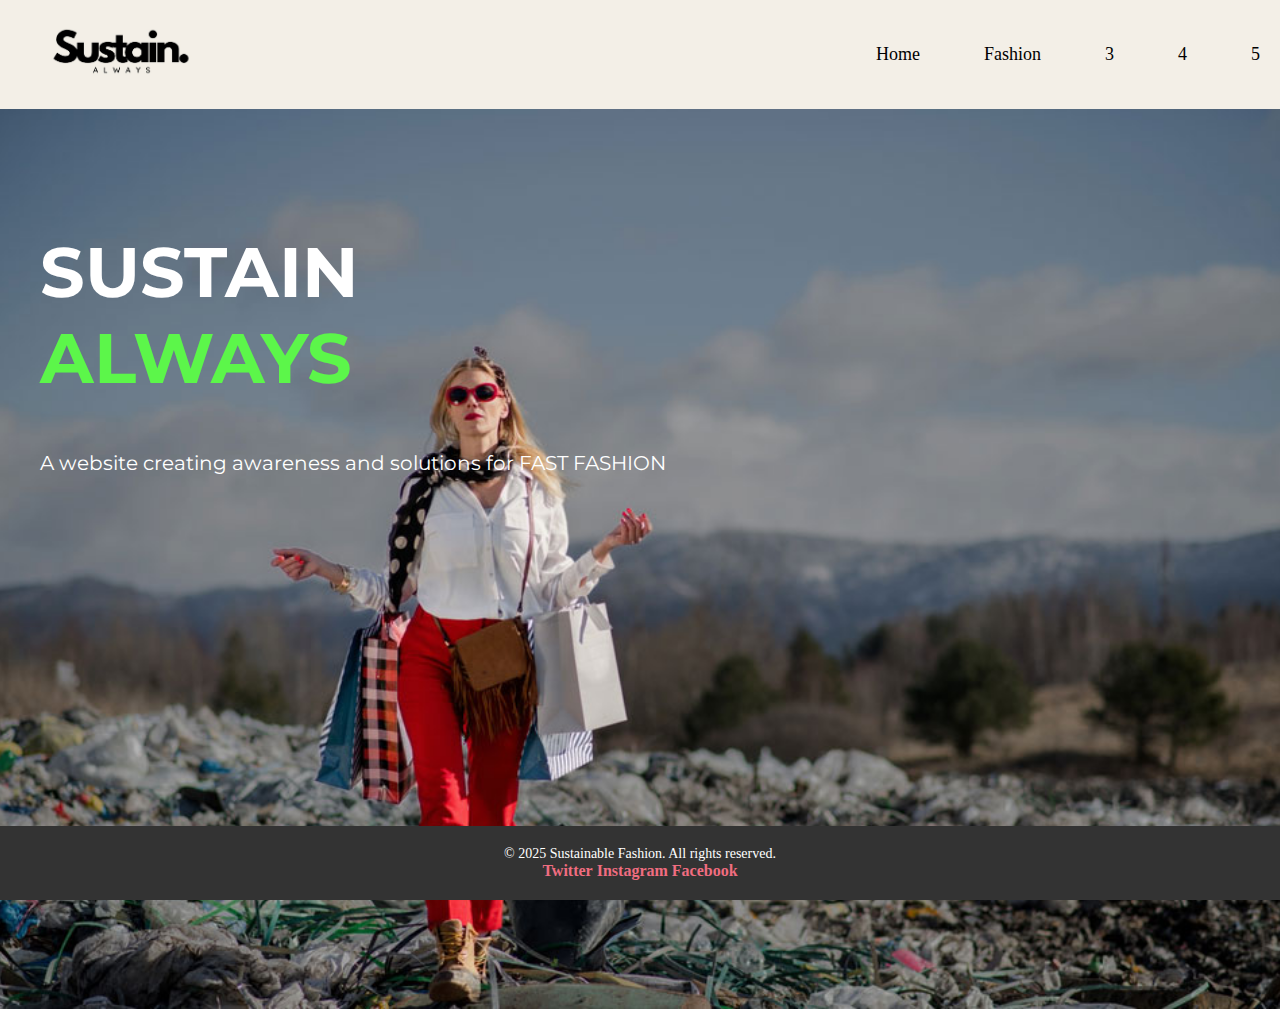
==== index.html @ d49e51c7 "sbjka" ====
<!DOCTYPE html>
<html lang="en">
<head>
    <meta charset="UTF-8">
    <meta name="viewport" content="width=device-width, initial-scale=1.0">
    <title>sustain</title>
    <link rel="stylesheet" href="index.css">
</head>
<body>
    <header>
        <div class="logo">
            <img src="./bilder/logo.jpeg" alt="">
        </div>
       <nav>
        <ul>
            <li><a href="#">Home</a></li>
            <li><a href="fashion.html">Fashion</a></li>
            <li><a href="sustain.html">3</a></li>
            <li><a href="#">4</a></li>
            <li><a href="#">5</a></li>
        </ul>
       </nav>
    </header>

    <section class="headPage">
        <div class="firstPage">
            <h1 class="title">SUSTAIN</h1>
            <h2 class="title2">ALWAYS</h2>
            <p class="underTitle">A website creating awareness and solutions for FAST FASHION</p>
        </div>
    </section>
    
   
    <script src="brandNames.js"></script>
    <script src="index.js"></script>
    <footer>
        <div class="footer-container">
            <p>&copy; 2025 Sustainable Fashion. All rights reserved.</p>
            <div class="social-media">
                <a href="https://twitter.com/yourprofile" target="_blank">Twitter</a>
                <a href="https://instagram.com/yourprofile" target="_blank">Instagram</a>
                <a href="https://facebook.com/yourprofile" target="_blank">Facebook</a>
            </div>
        </div>
    </footer>
</body>
</html>
---- index.css ----
@import url('https://fonts.googleapis.com/css2?family=Bebas+Neue&family=Fraunces:ital,opsz,wght@0,9..144,100..900;1,9..144,100..900&family=Montserrat:ital,wght@0,100..900;1,100..900&family=Roboto+Mono:ital,wght@0,100..700;1,100..700&display=swap');

:root {
    --header: #F3EFE7
}

html {
    box-sizing: border-box;
    font-size: 16px;
}

*,
*:before,
*:after {
    box-sizing: inherit;
}

body,
h1,
h2,
h3,
h4,
h5,
h6,
p,
ol,
ul {
    margin: 0;
    padding: 0;
    font-weight: normal;
}

ol,
ul {
    list-style: none;
}

img {
    max-width: 100%;
    height: auto;
}
header img {
    max-width: 200px;
    padding: 0px;
    margin: 0px;

}

/* General Body Styling */

/* Header Styling */
header {
    width: 100%;
    background-color: var(--header);
    color:black;
    padding: 15px 20px;
    display: flex;
    justify-content: space-between;
    align-items: center;
}

.logo {
    font-size: 24px;
    font-weight: bold;
}

nav ul {
    list-style: none;
}

nav ul li {
    display: inline-block;
    margin-left: 20px;
    padding-left: 40px;
}

nav ul li a {
    color: black;
    text-decoration: none;
    font-size: 18px;
}

nav ul li a:hover {
    color: #ccc;
}



h1 {
    margin-bottom: 20px;
    font-size: 32px;
    font-weight: bold;
    color: #333;
}



footer {
    width: 100%;
    background-color: #333;
    color: white;
    padding: 20px;
    text-align: center;
    position: absolute;
    bottom: 0;
    left: 0;
}

footer p {
    margin: 0;
    font-size: 14px;
}

footer a {
    color: #f06d80;
    text-decoration: none;
    font-weight: 600;
}

footer a:hover {
    text-decoration: underline;
}

.title {
    font-size: 70px;
    font-family: 'Montserrat';
    font-weight: 700;
    margin-bottom: 0;
    color: white;
}

.title2 {
    margin-top: 0;
    font-size: 70px;
    font-family: 'Montserrat';
    font-weight: 700;
    color: #5CF64A;
}

.underTitle {
    font-size: 20px;
    font-family: 'Montserrat';
    color: white;
    margin-top: 50px;
}

.firstPage{
    align-items: left;
    padding: 0;
    margin-top: 100px;
    margin-left: 20px;
}

.headPage{
    display: flex;
    align-items: left;
    padding: 20px;
    background-image: url('bilder/fast-fashion.jpg');
    background-size: cover;
    background-repeat: no-repeat;
    background-position: bottom;
    width: 100vw;
    height: 100vh;
    box-sizing: border-box;
    
}
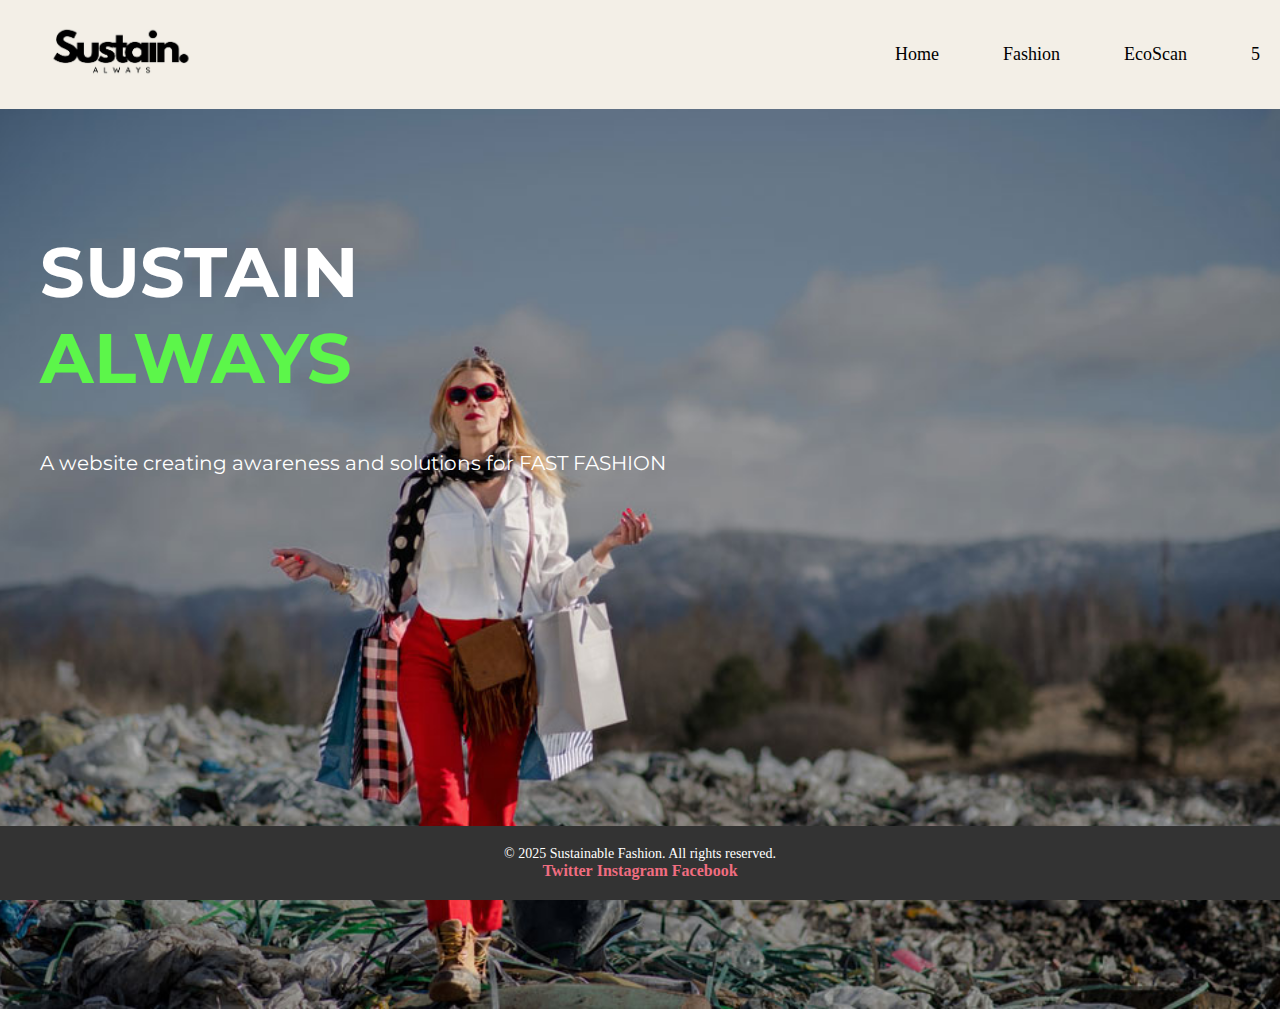
==== commit 94c3797a: "navn" ====
--- a/index.html
+++ b/index.html
@@ -15,8 +15,7 @@
         <ul>
             <li><a href="#">Home</a></li>
             <li><a href="fashion.html">Fashion</a></li>
-            <li><a href="sustain.html">3</a></li>
-            <li><a href="#">4</a></li>
+            <li><a href="sustain.html">EcoScan</a></li>
             <li><a href="#">5</a></li>
         </ul>
        </nav>
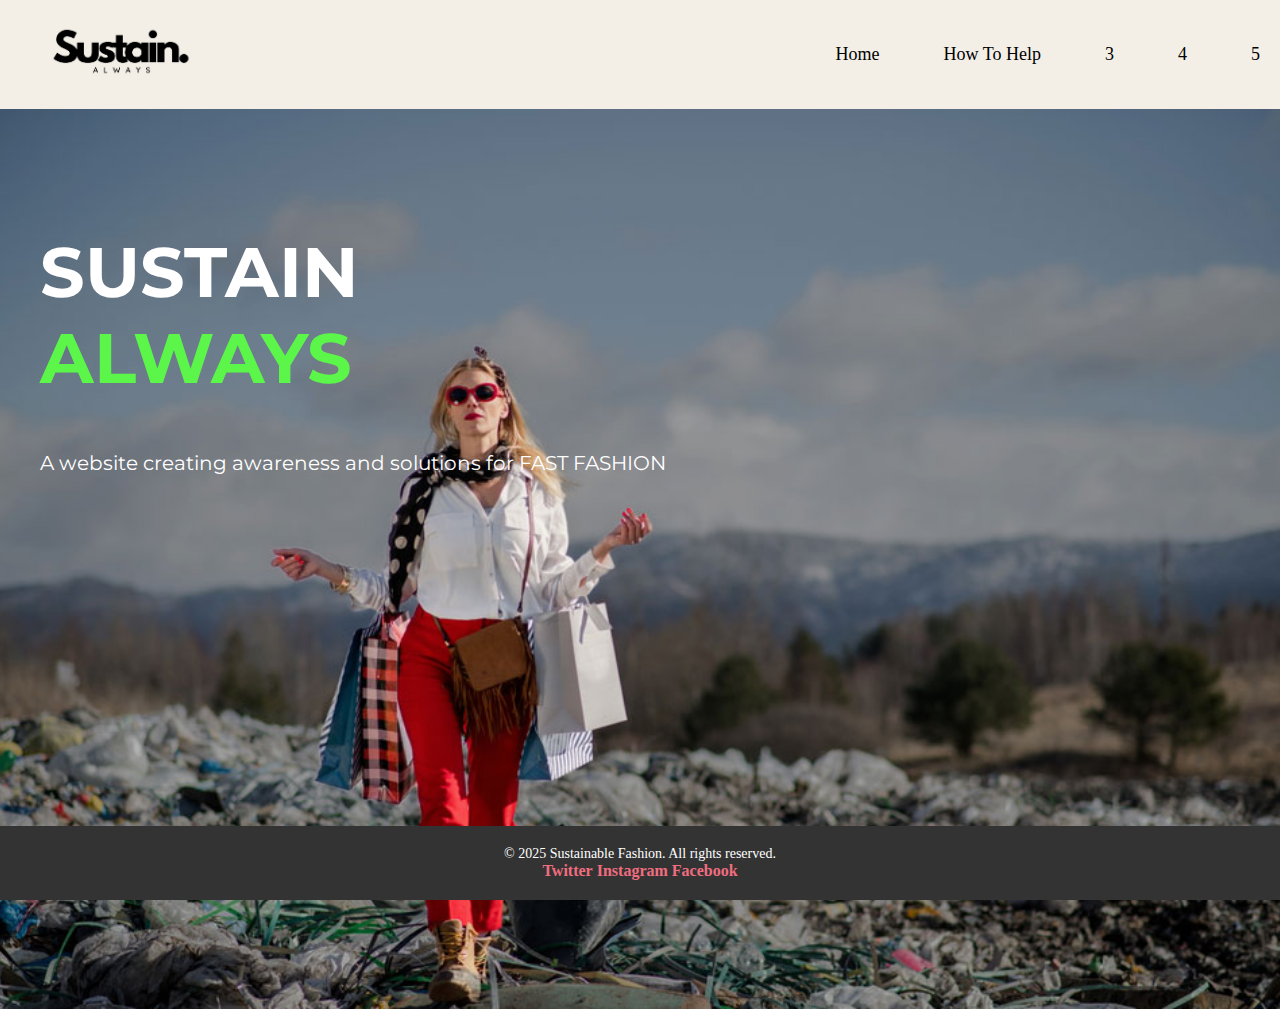
==== commit bb4f5920: "idk" ====
--- a/index.html
+++ b/index.html
@@ -14,8 +14,9 @@
        <nav>
         <ul>
             <li><a href="#">Home</a></li>
-            <li><a href="fashion.html">Fashion</a></li>
-            <li><a href="sustain.html">EcoScan</a></li>
+            <li><a href="fashion.html">How To Help</a></li>
+            <li><a href="sustain.html">3</a></li>
+            <li><a href="#">4</a></li>
             <li><a href="#">5</a></li>
         </ul>
        </nav>
--- a/index.css
+++ b/index.css
@@ -158,7 +158,7 @@
     background-image: url('bilder/fast-fashion.jpg');
     background-size: cover;
     background-repeat: no-repeat;
-    background-position: bottom;
+    background-position: center;
     width: 100vw;
     height: 100vh;
     box-sizing: border-box;
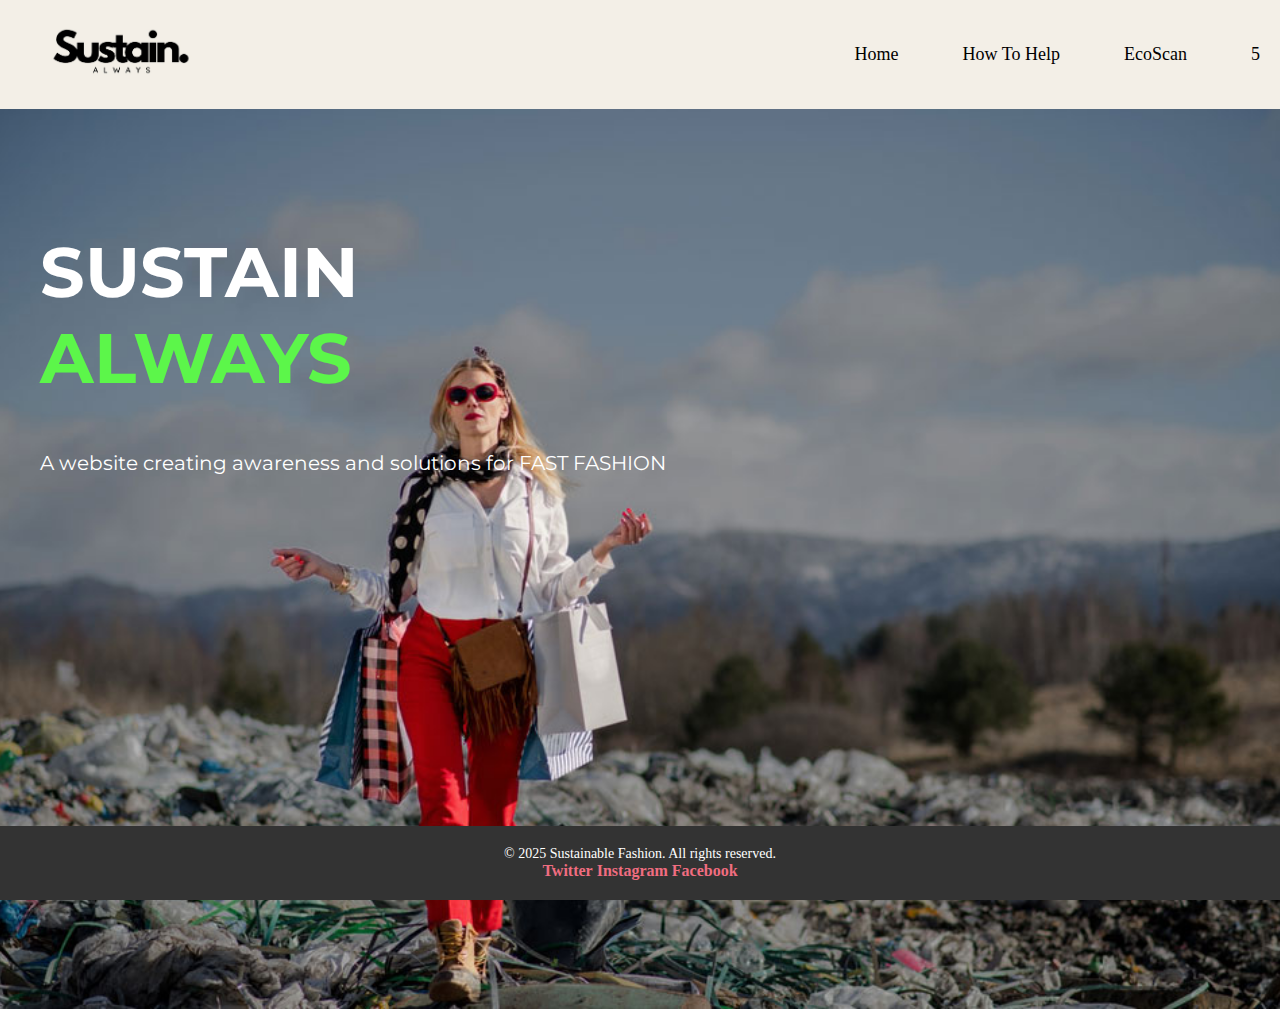
==== commit 9228d98f: "Merge branch 'main' of https://github.com/Julian-Karpis/Fast-Fashion" ====
--- a/index.html
+++ b/index.html
@@ -15,8 +15,7 @@
         <ul>
             <li><a href="#">Home</a></li>
             <li><a href="fashion.html">How To Help</a></li>
-            <li><a href="sustain.html">3</a></li>
-            <li><a href="#">4</a></li>
+            <li><a href="sustain.html">EcoScan</a></li>
             <li><a href="#">5</a></li>
         </ul>
        </nav>
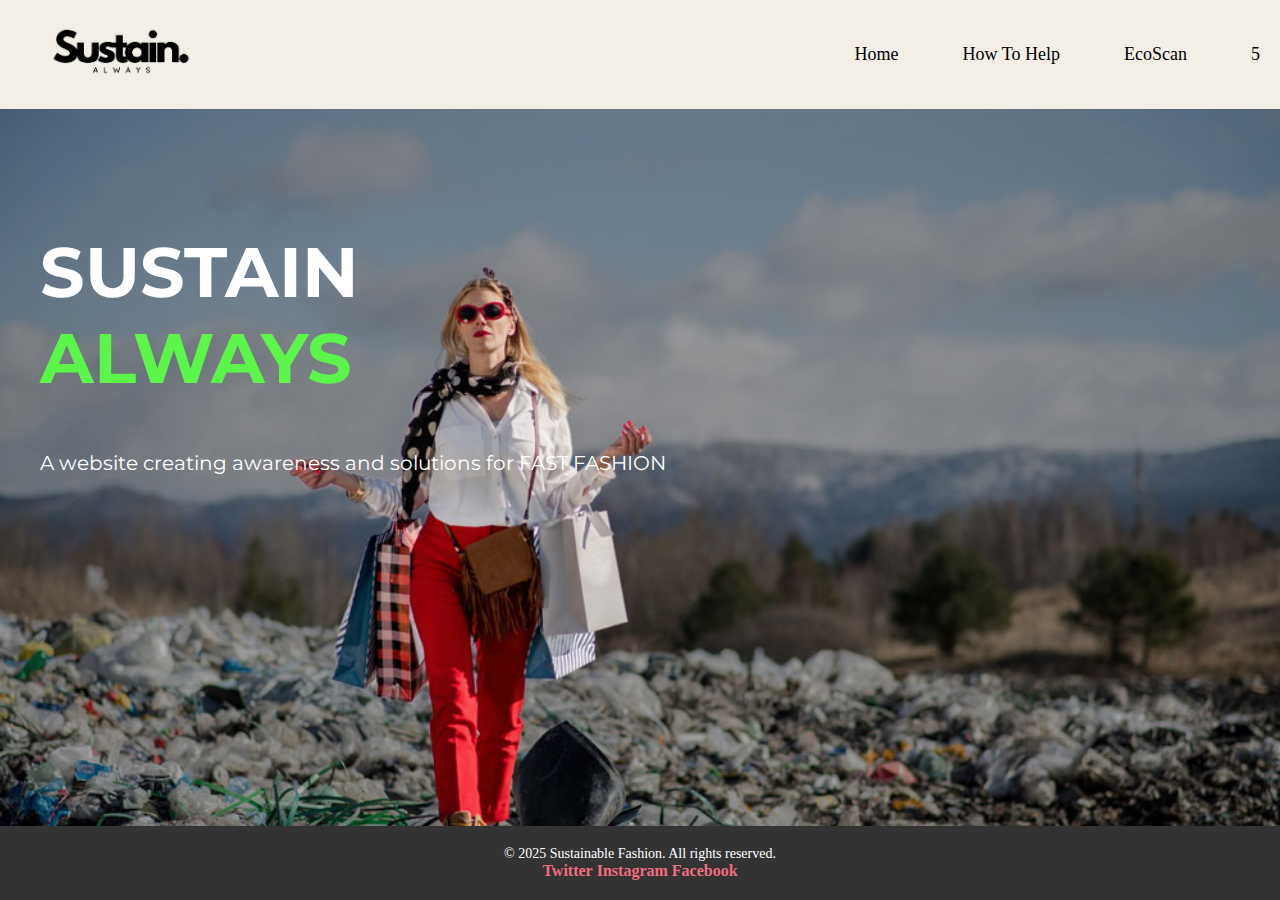
==== commit 36161592: "j" ====
--- a/index.html
+++ b/index.html
@@ -5,33 +5,37 @@
     <meta name="viewport" content="width=device-width, initial-scale=1.0">
     <title>sustain</title>
     <link rel="stylesheet" href="index.css">
+   
 </head>
 <body>
-    <header>
-        <div class="logo">
-            <img src="./bilder/logo.jpeg" alt="">
-        </div>
-       <nav>
-        <ul>
-            <li><a href="#">Home</a></li>
-            <li><a href="fashion.html">How To Help</a></li>
-            <li><a href="sustain.html">EcoScan</a></li>
-            <li><a href="#">5</a></li>
-        </ul>
-       </nav>
-    </header>
+  
 
-    <section class="headPage">
-        <div class="firstPage">
-            <h1 class="title">SUSTAIN</h1>
-            <h2 class="title2">ALWAYS</h2>
-            <p class="underTitle">A website creating awareness and solutions for FAST FASHION</p>
-        </div>
-    </section>
+        <header>
+            <div class="logo">
+                <img src="./bilder/logo.jpeg" alt="">
+            </div>
+           <nav>
+            <ul>
+                <li><a href="#">Home</a></li>
+                <li><a href="fashion.html">How To Help</a></li>
+                <li><a href="sustain.html">EcoScan</a></li>
+                <li><a href="#">5</a></li>
+            </ul>
+           </nav>
+        </header>
+    <main>
+
+        <section class="headPage">
+            <div class="firstPage">
+                <h1 class="title">SUSTAIN</h1>
+                <h2 class="title2">ALWAYS</h2>
+                <p class="underTitle">A website creating awareness and solutions for FAST FASHION</p>
+            </div>
+        </section>
+    </main>
     
    
-    <script src="brandNames.js"></script>
-    <script src="index.js"></script>
+ 
     <footer>
         <div class="footer-container">
             <p>&copy; 2025 Sustainable Fashion. All rights reserved.</p>
@@ -42,5 +46,7 @@
             </div>
         </div>
     </footer>
+    <script src="brandNames.js"></script>
+    <script src="index.js"></script>
 </body>
 </html>--- a/index.css
+++ b/index.css
@@ -95,15 +95,16 @@
 
 
 
-footer {
-    width: 100%;
-    background-color: #333;
-    color: white;
-    padding: 20px;
-    text-align: center;
-    position: absolute;
-    bottom: 0;
-    left: 0;
+footer { 
+        width: 100%;
+        background-color: #333;
+        color: white;
+        padding: 20px;
+        text-align: center;
+        position: absolute;
+        bottom: 0;
+        left: 0;
+    
 }
 
 footer p {
@@ -159,8 +160,8 @@
     background-size: cover;
     background-repeat: no-repeat;
     background-position: center;
-    width: 100vw;
-    height: 100vh;
+    min-height: 80vh;
+    
     box-sizing: border-box;
     
 }
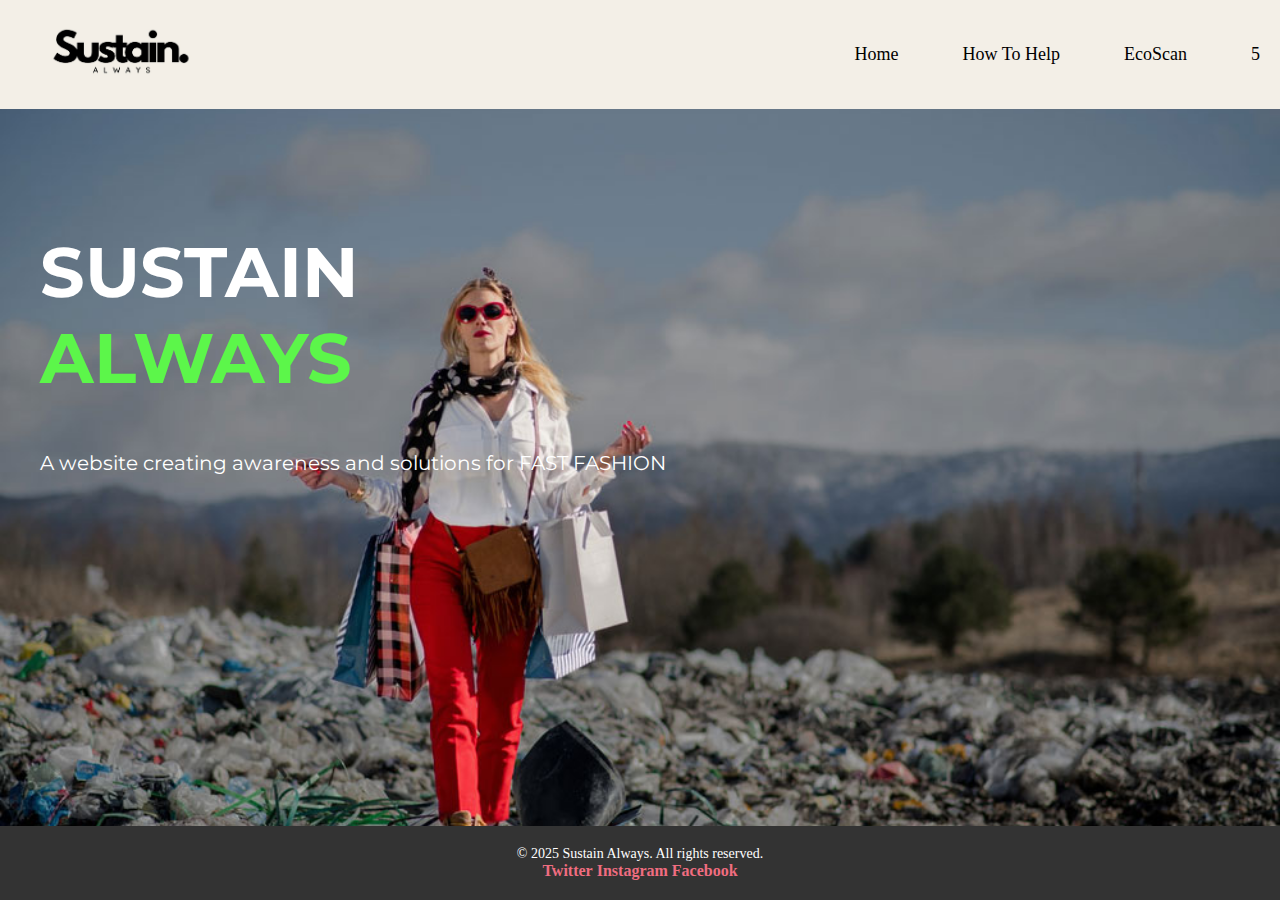
==== commit 53238107: "n" ====
--- a/index.html
+++ b/index.html
@@ -38,10 +38,10 @@
  
     <footer>
         <div class="footer-container">
-            <p>&copy; 2025 Sustainable Fashion. All rights reserved.</p>
+            <p>&copy; 2025 Sustain Always. All rights reserved.</p>
             <div class="social-media">
                 <a href="https://twitter.com/yourprofile" target="_blank">Twitter</a>
-                <a href="https://instagram.com/yourprofile" target="_blank">Instagram</a>
+                <a href=" target="_blank">Instagram</a>
                 <a href="https://facebook.com/yourprofile" target="_blank">Facebook</a>
             </div>
         </div>
--- a/index.css
+++ b/index.css
@@ -1,4 +1,70 @@
 @import url('https://fonts.googleapis.com/css2?family=Bebas+Neue&family=Fraunces:ital,opsz,wght@0,9..144,100..900;1,9..144,100..900&family=Montserrat:ital,wght@0,100..900;1,100..900&family=Roboto+Mono:ital,wght@0,100..700;1,100..700&display=swap');
+
+@media screen and (max-width: 768px) {
+    /* Header Styling */
+    header {
+        padding: 10px 15px;
+        flex-direction: column; /* Stack the logo and navigation vertically */
+        align-items: flex-start; /* Align to the left */
+    }
+
+    .logo {
+        font-size: 20px;
+        margin-bottom: 10px;
+    }
+
+    nav ul {
+        display: flex;
+        flex-direction: column; /* Stack navigation links vertically */
+        align-items: flex-start;
+        margin: 0;
+    }
+
+    nav ul li {
+        margin-left: 0;
+        padding-left: 0;
+        margin-bottom: 10px;
+    }
+
+    nav ul li a {
+        font-size: 16px;
+    }
+
+    h1 {
+        font-size: 28px; /* Smaller font size for smaller screens */
+    }
+
+    .title {
+        font-size: 40px; /* Smaller title font for smaller screens */
+    }
+
+    .title2 {
+        font-size: 40px; /* Smaller title2 font for smaller screens */
+    }
+
+    .underTitle {
+        font-size: 16px; /* Smaller underTitle font for smaller screens */
+    }
+
+    .firstPage {
+        margin-left: 10px;
+        margin-top: 20px;
+    }
+
+    .headPage {
+        min-height: 60vh; /* Reduce the height of the header section */
+    }
+
+    footer {
+        padding: 10px;
+        font-size: 12px;
+    }
+
+    footer a {
+        font-size: 14px; /* Slightly smaller font size for links */
+    }
+}
+
 
 :root {
     --header: #F3EFE7
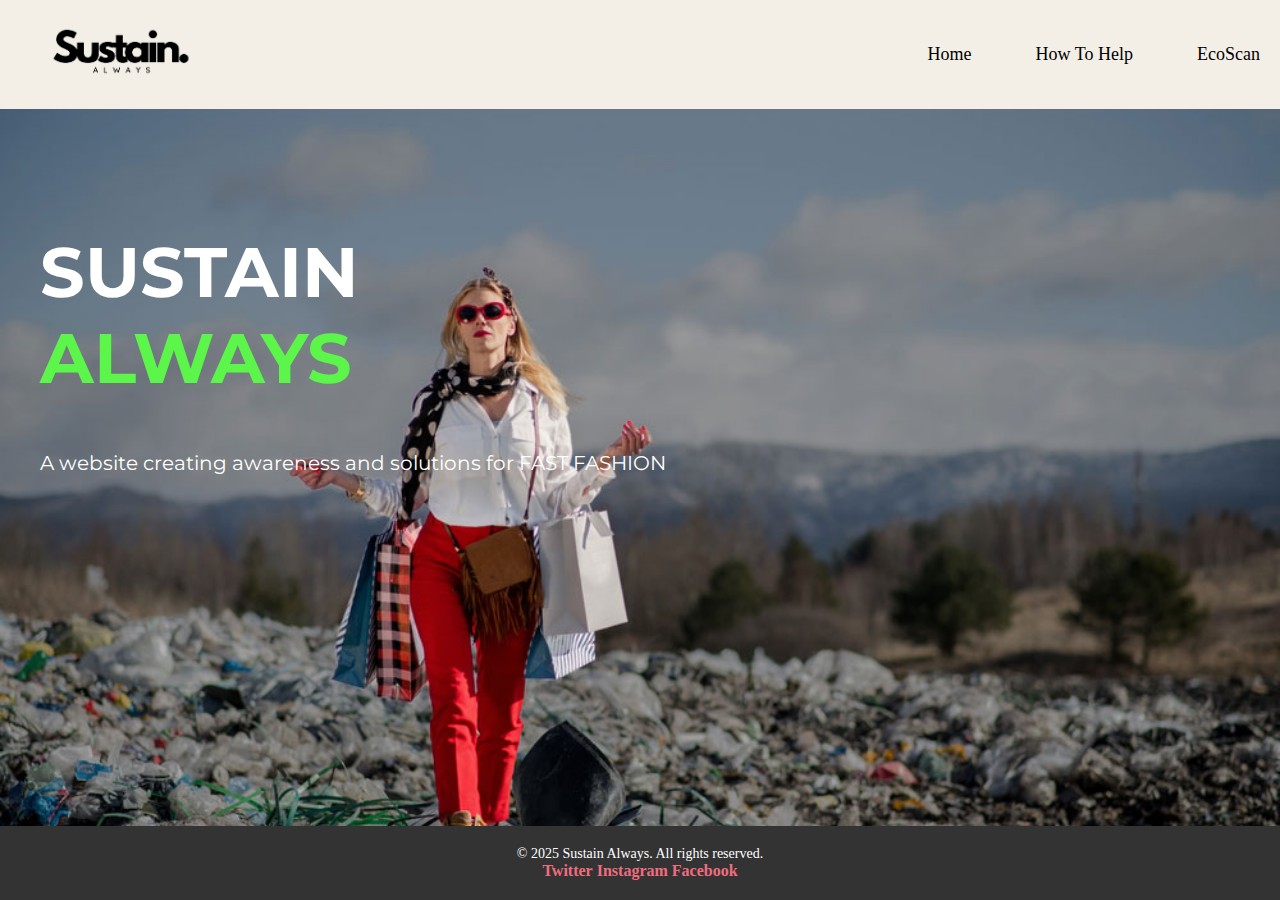
==== commit f7af61e9: "n" ====
--- a/index.html
+++ b/index.html
@@ -19,7 +19,6 @@
                 <li><a href="#">Home</a></li>
                 <li><a href="fashion.html">How To Help</a></li>
                 <li><a href="sustain.html">EcoScan</a></li>
-                <li><a href="#">5</a></li>
             </ul>
            </nav>
         </header>
--- a/index.css
+++ b/index.css
@@ -15,7 +15,7 @@
 
     nav ul {
         display: flex;
-        flex-direction: column; /* Stack navigation links vertically */
+      
         align-items: flex-start;
         margin: 0;
     }
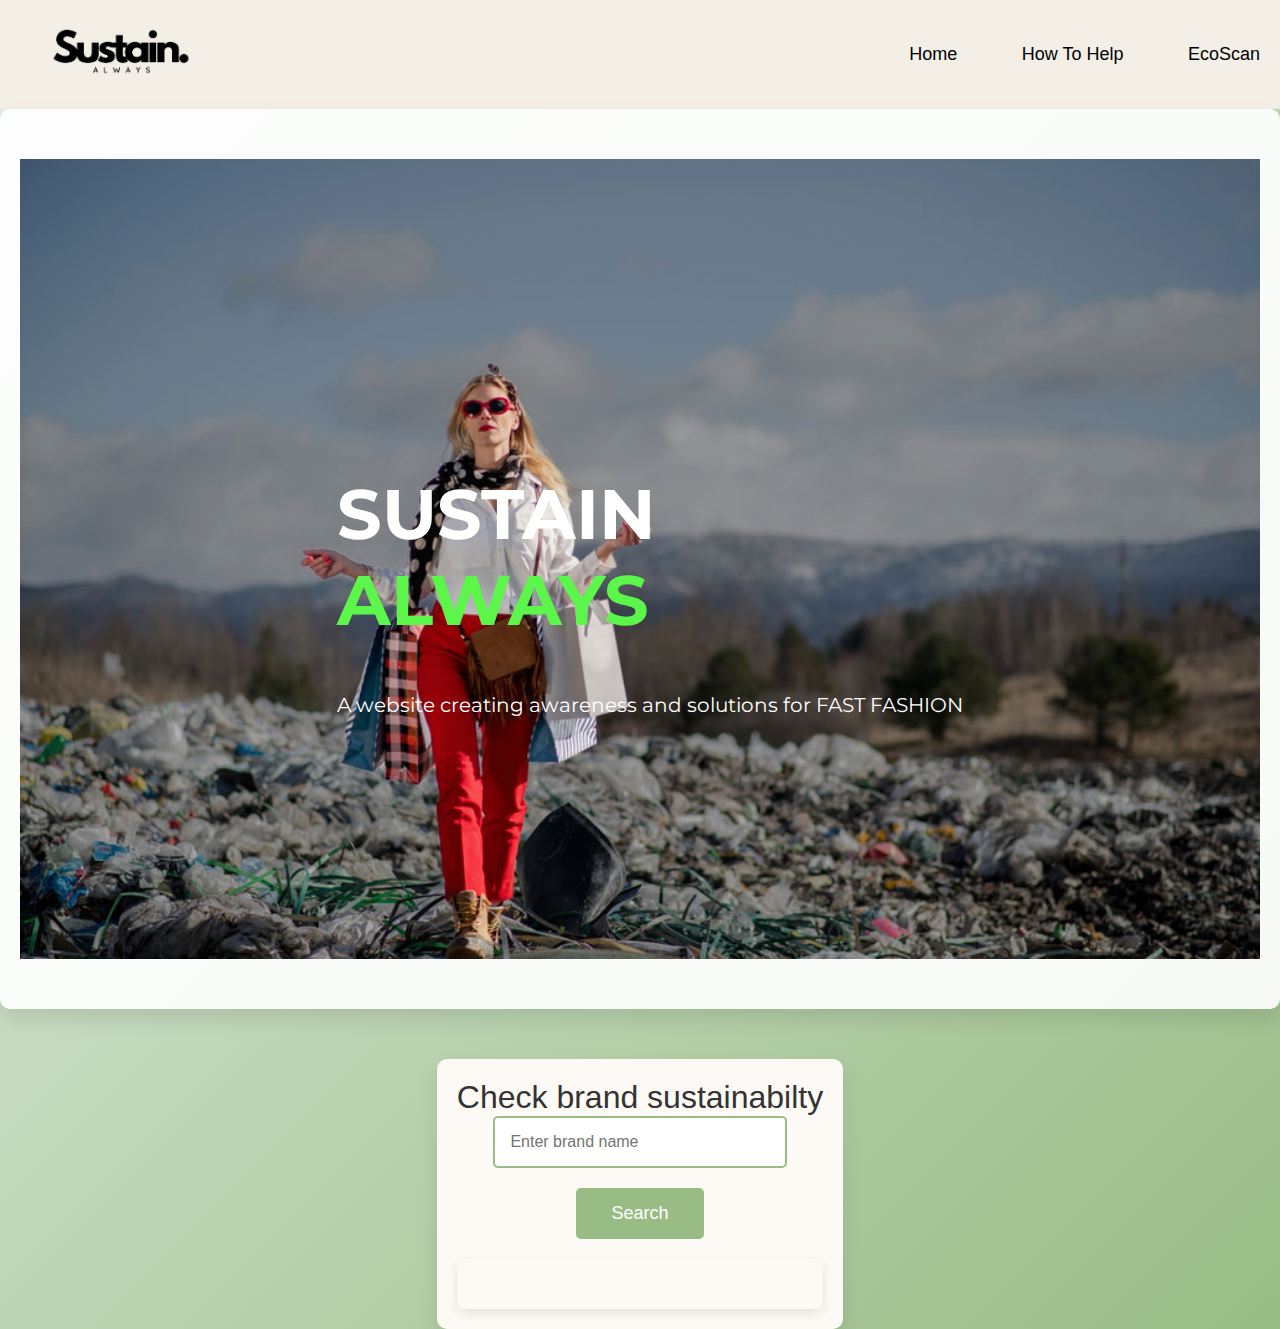
==== commit ecc6787b: "e" ====
--- a/index.html
+++ b/index.html
@@ -5,6 +5,250 @@
     <meta name="viewport" content="width=device-width, initial-scale=1.0">
     <title>sustain</title>
     <link rel="stylesheet" href="index.css">
+ <style>
+    @import url('https://fonts.googleapis.com/css2?family=Bebas+Neue&family=Fraunces:ital,opsz,wght@0,9..144,100..900;1,9..144,100..900&family=Montserrat:ital,wght@0,100..900;1,100..900&family=Roboto+Mono:ital,wght@0,100..700;1,100..700&display=swap');
+
+    :root {
+        --header: #F3EFE7;
+        --beige: #FDFAF6;
+        --blue: #E4EFE7;
+        --green: #99BC85;
+    }
+    
+    html {
+        box-sizing: border-box;
+        font-size: 16px;
+    }
+    
+    *,
+    *:before,
+    *:after {
+        box-sizing: inherit;
+    }
+    
+    body,
+    h1,
+    h2,
+    h3,
+    h4,
+    h5,
+    h6,
+    p,
+    ol,
+    ul {
+        margin: 0;
+        padding: 0;
+        font-weight: normal;
+    }
+    
+    ol,
+    ul {
+        list-style: none;
+    }
+    
+    img {
+        max-width: 100%;
+        height: auto;
+    }
+    
+    header img {
+        max-width: 200px;
+        padding: 0px;
+        margin: 0px;
+    }
+    
+    /* General Body Styling */
+    body {
+        font-family: 'Arial', sans-serif;
+        background: linear-gradient(135deg, var(--blue), var(--green)); /* Gradient background with new colors */
+        color: #333;
+        margin: 0;
+        padding: 0;
+        display: flex;
+        flex-direction: column;
+        align-items: center;
+        min-height: 100vh;
+        height: 100%;
+    }
+    
+    /* Header Styling */
+    header {
+        width: 100%;
+        background-color: var(--header);
+        color: black;
+        padding: 15px 20px;
+        display: flex;
+        justify-content: space-between;
+        align-items: center;
+    }
+    
+    .logo {
+        font-size: 24px;
+        font-weight: bold;
+    }
+    
+    nav ul {
+        list-style: none;
+    }
+    
+    nav ul li {
+        display: inline-block;
+        margin-left: 20px;
+        padding-left: 40px;
+    }
+    
+    nav ul li a {
+        color: black;
+        text-decoration: none;
+        font-size: 18px;
+    }
+    
+    nav ul li a:hover {
+        color: #ccc;
+    }
+    
+    /* Full-Screen Image Styling */
+    .headPage {
+        display: flex;
+        align-items: center;
+        justify-content: center;
+        width: 100%;
+        height: 100vh; /* Full viewport height */
+        background-image: url('bilder/fast-fashion.jpg');
+        background-size: cover;
+        background-position: center;
+        box-sizing: border-box;
+        padding-bottom: 50px; /* Padding below the image */
+    }
+    
+    /* Main Styling */
+    main {
+        width: 100%;
+        height: 100vh; /* Full viewport height */
+        padding: 50px 20px;
+        display: flex;
+        justify-content: center;
+        align-items: center;
+        flex-direction: column;
+        background-color: rgba(255, 255, 255, 0.9);
+        border-radius: 10px;
+        box-shadow: 0 10px 20px rgba(0, 0, 0, 0.1);
+        margin-top: 0;
+    }
+    
+    /* Title Styling */
+    .title {
+        font-size: 70px;
+        font-family: 'Montserrat';
+        font-weight: 700;
+        margin-bottom: 0;
+    }
+    
+    .title2 {
+        margin-top: 0;
+        font-size: 70px;
+        font-family: 'Montserrat';
+        font-weight: 700;
+    }
+    
+    .underTitle {
+        font-size: 20px;
+        font-family: 'Montserrat';
+    }
+    
+    /* Main Container Styling */
+    .container {
+        max-width: 800px;
+        margin: 0 auto;
+        padding: 20px;
+        text-align: center;
+        background-color: var(--beige);
+        border-radius: 10px;
+        box-shadow: 0 10px 20px rgba(0, 0, 0, 0.1);
+        margin-top: 50px; /* Adds space from the top */
+    }
+    
+    /* Result Box Styling */
+    .result {
+        margin-top: 20px;
+        padding: 20px;
+        background-color: var(--beige);
+        border-radius: 8px;
+        font-size: 20px;
+        color: #333;
+        min-height: 50px;
+        box-shadow: 0 4px 12px rgba(0, 0, 0, 0.1);
+    }
+    
+    /* Button Styling */
+    button {
+        padding: 15px 35px;
+        background-color: var(--green);
+        color: white;
+        border: none;
+        border-radius: 5px;
+        font-size: 18px;
+        cursor: pointer;
+        transition: background-color 0.3s ease, transform 0.2s ease;
+        margin-top: 20px;
+        display: block;
+        margin-left: auto;
+        margin-right: auto;
+    }
+    
+    button:hover {
+        background-color: var(--blue);
+        transform: translateY(-2px);
+    }
+    
+    /* Input Field Styling */
+    input[type="text"] {
+        padding: 15px;
+        width: 80%;
+        border: 2px solid var(--green);
+        border-radius: 5px;
+        margin-bottom: 15px;
+        font-size: 16px;
+        transition: all 0.3s ease;
+        display: block;
+        margin-left: auto;
+        margin-right: auto;
+    }
+    
+    input[type="text"]:focus {
+        border-color: var(--blue);
+        outline: none;
+    }
+    
+    /* Footer Styling */
+    footer {
+        width: 100%;
+        background-color: #333;
+        color: white;
+        padding: 20px;
+        text-align: center;
+        position: absolute;
+        bottom: 0;
+        left: 0;
+    }
+    
+    footer p {
+        margin: 0;
+        font-size: 14px;
+    }
+    
+    footer a {
+        color: var(--green); /* Changed to use the new green color */
+        text-decoration: none;
+        font-weight: 600;
+    }
+    
+    footer a:hover {
+        text-decoration: underline;
+    }
+    
+
+ </style>
    
 </head>
 <body>
@@ -33,18 +277,17 @@
         </section>
     </main>
     
+        <div class="container">
+            <h1>Check brand sustainabilty</h1>
+            <input type="text" id="brandInput" placeholder="Enter brand name">
+            <button id="searchButton">Search</button>
+            <div class="result" id="result"></div>
+        </div>
+    
+    
    
  
-    <footer>
-        <div class="footer-container">
-            <p>&copy; 2025 Sustain Always. All rights reserved.</p>
-            <div class="social-media">
-                <a href="https://twitter.com/yourprofile" target="_blank">Twitter</a>
-                <a href=" target="_blank">Instagram</a>
-                <a href="https://facebook.com/yourprofile" target="_blank">Facebook</a>
-            </div>
-        </div>
-    </footer>
+   
     <script src="brandNames.js"></script>
     <script src="index.js"></script>
 </body>
